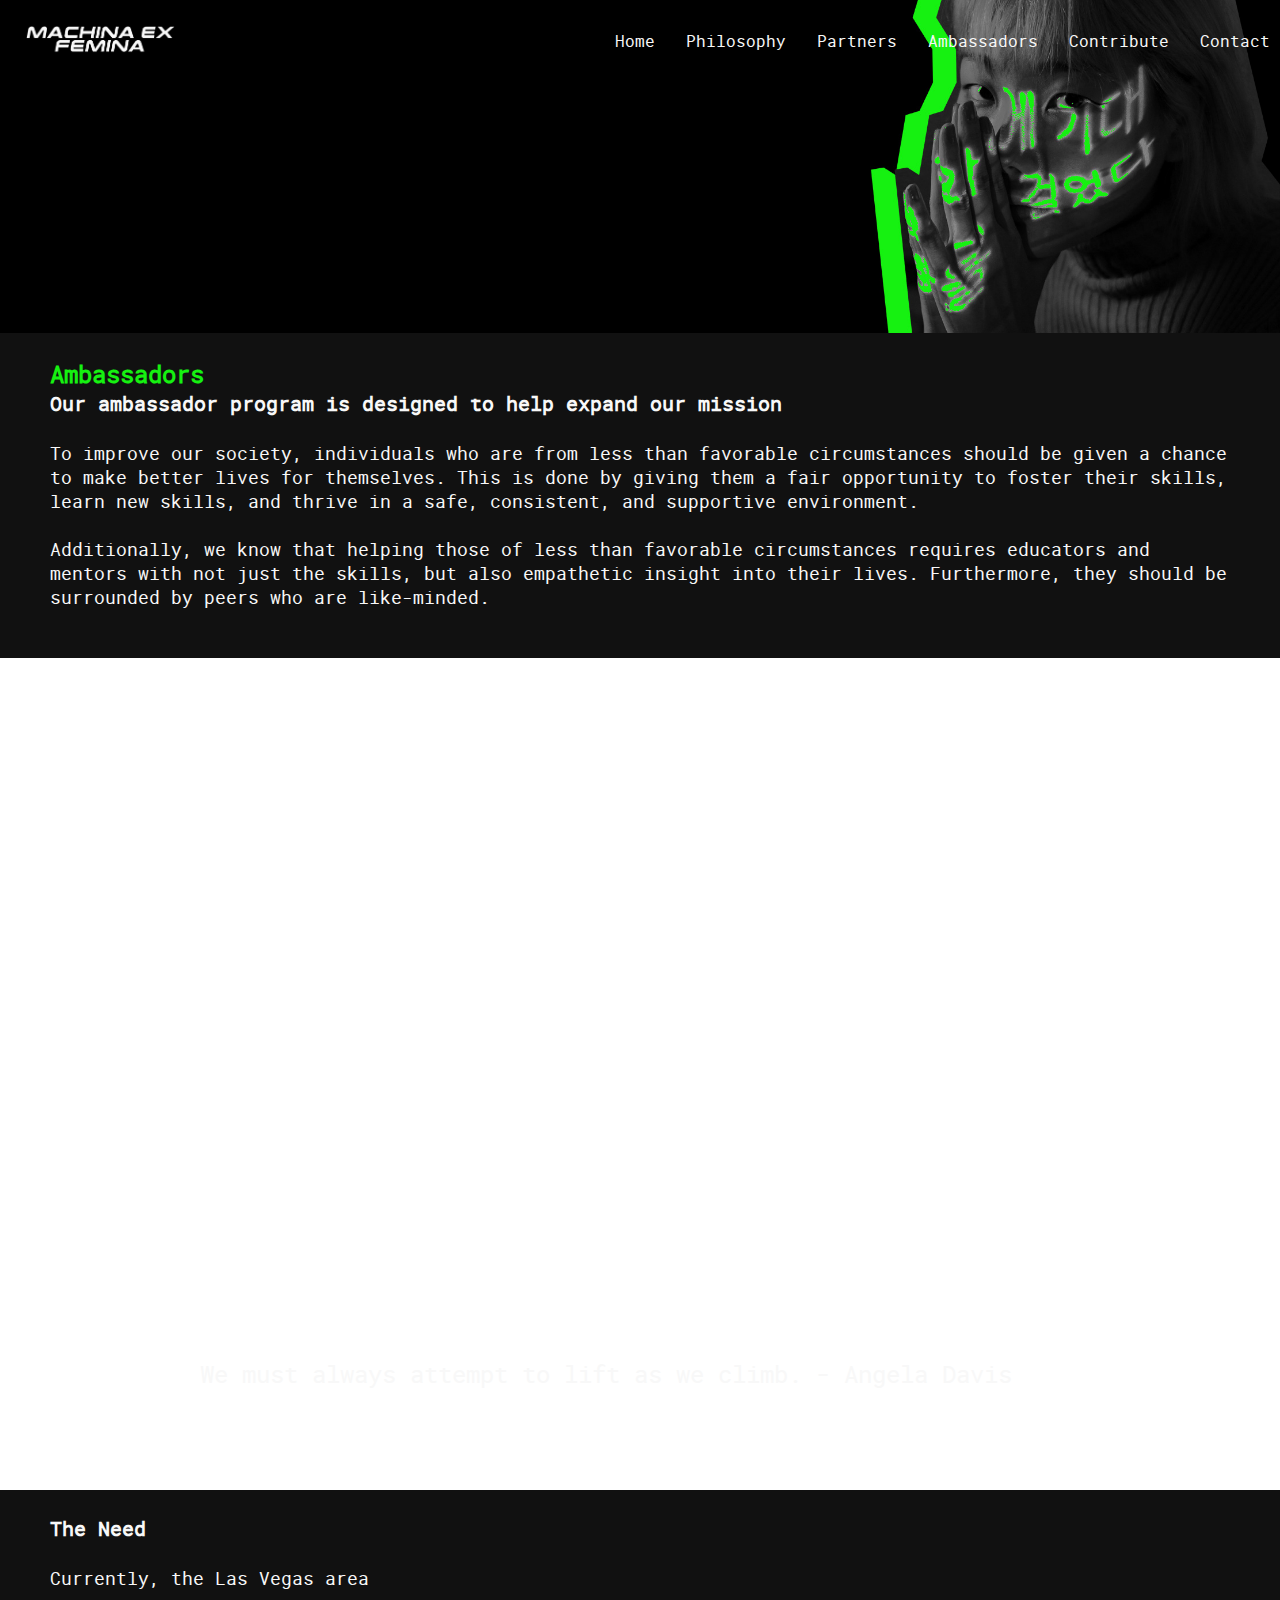
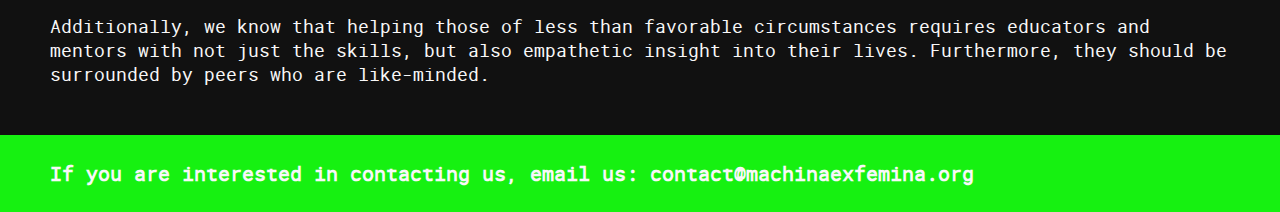
==== ambassadors.html @ 60f9330f "logo hyperlink" ====
<!DOCTYPE html>
<html lang="en">
<head>
    <meta charset="utf-8">
    <title>Machina Ex Femina - Expanding Women's Rightful Space in Tech</title>
    <meta name="viewport" content="width=device-width, initial-scale=1.0">
    <link rel="icon" type="image/x-icon" href="imgs/assets/favicon.png">
    <link rel="stylesheet" href="style.css" href="https://fonts.googleapis.com/css?family=Roboto+Mono">
    <link rel="stylesheet" href="https://cdnjs.cloudflare.com/ajax/libs/font-awesome/4.7.0/css/font-awesome.min.css">
</head>
    
<body>
    <div class="header">
        <header>
            <div class="logo" href="https://machinaexfemina.org">
                <img src="/imgs/assets/F8F8F8 White Machina Ex Femina Full wo mission statement.png">
            </div>

            <ul>
                <li><a href="https://machinaexfemina.org">Home</a></li>
                <li><a href="philosophy">Philosophy</a></li>
                <li><a href="partners">Partners</a></li>
                <li><a href="ambassadors">Ambassadors</a></li>
                <li><a href="contribute">Contribute</a></li>
                <li><a href="contact">Contact</a></li>
            </ul>

        </header>
    </div>

        
        <div class="general">

            <h1>Ambassadors</h1>
            <h2>Our ambassador program is designed to help expand our mission</h2>
            <br>
            To improve our society, individuals who are from less than favorable circumstances should be given a chance to make better lives for themselves. This is done by giving them a fair opportunity to foster their skills, learn new skills, and thrive in a safe, consistent, and supportive environment. 
            <br><br>
            Additionally, we know that helping those of less than favorable circumstances requires educators and mentors with not just the skills, but also empathetic insight into their lives. Furthermore, they should be surrounded by peers who are like-minded.
            <br><br>
            
        </div>

        <div class="inspiringy">
            
        <p style="font-size: 24px; color: #f8f8f8;">We must always attempt to lift as we climb. - Angela Davis</p>

        </div>

        <div class="need">

            <p style="font-size: 20px; font-weight:bold; background-color: transparent;">The Need</p>
            <br>
            Currently, the Las Vegas area 
            <br><br>
            Additionally, we know that helping those of less than favorable circumstances requires educators and mentors with not just the skills, but also empathetic insight into their lives. Furthermore, they should be surrounded by peers who are like-minded.
            <br><br>
            
        </div>

        <div class="inquiry">
            
            <p style="font-size: 20px; font-weight:bold; background-color: transparent;">If you are interested in contacting us, email us: contact@machinaexfemina.org</p>

        </div>

        <!-- <div class="footer">
            <footer>              
                <div class="footerlinks">
                    <img width="150px" src="/imgs/assets/F8F8F8 White Machina Ex Femina Full wo mission statement.png"> 
                    <br><br>
                    + <a href="index.html">Home</a><br>
                    + <a href="philosophy.html">Philosophy</a><br>
                    + <a href="projects.html">Projects</a><br>
                    + <a href="partners.html">Partners</a><br>
                    + <a href="contribute.html">Contribute</a><br>
                    + <a href="contact.html">Contact</a>
                    <br><br>
                    <a href="https://twitter.com/machinaexfemina"><img width="44px" src="/imgs/twitter logo.png"></a><a href="https://instagram.com/exfemina"><img width="44px" src="/imgs/instagram.png"></a>
                </div>
    
            </footer>
        </div> -->
    
</body>





</html>
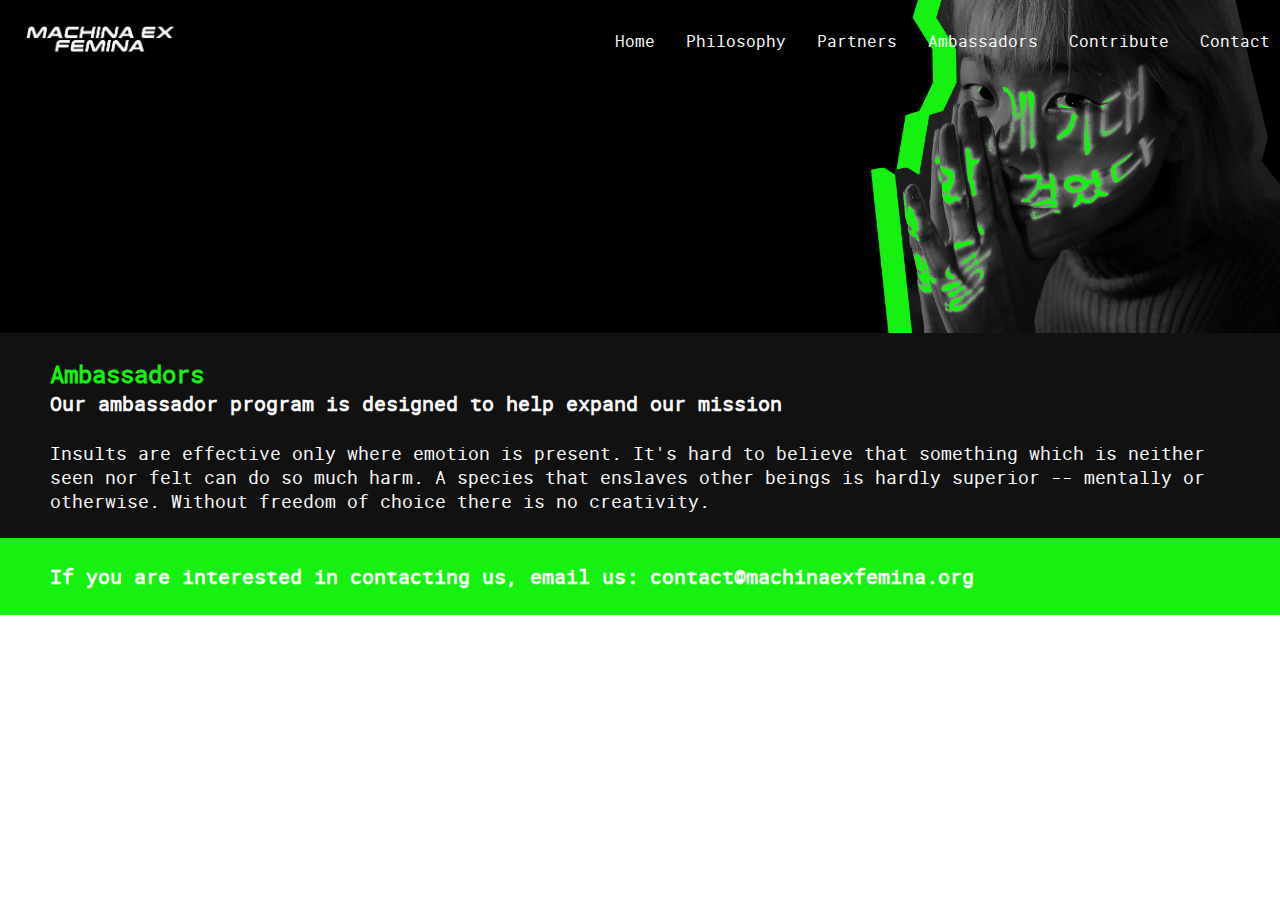
==== commit f6834327: "updated ambassadors and partners pgs" ====
--- a/ambassadors.html
+++ b/ambassadors.html
@@ -12,9 +12,9 @@
 <body>
     <div class="header">
         <header>
-            <div class="logo" href="https://machinaexfemina.org">
+            <a href="https://machinaexfemina.org"><div class="logo">
                 <img src="/imgs/assets/F8F8F8 White Machina Ex Femina Full wo mission statement.png">
-            </div>
+            </div></a>
 
             <ul>
                 <li><a href="https://machinaexfemina.org">Home</a></li>
@@ -34,28 +34,9 @@
             <h1>Ambassadors</h1>
             <h2>Our ambassador program is designed to help expand our mission</h2>
             <br>
-            To improve our society, individuals who are from less than favorable circumstances should be given a chance to make better lives for themselves. This is done by giving them a fair opportunity to foster their skills, learn new skills, and thrive in a safe, consistent, and supportive environment. 
-            <br><br>
-            Additionally, we know that helping those of less than favorable circumstances requires educators and mentors with not just the skills, but also empathetic insight into their lives. Furthermore, they should be surrounded by peers who are like-minded.
-            <br><br>
+            Insults are effective only where emotion is present. It's hard to believe that something which is neither seen nor felt can do so much harm. A species that enslaves other beings is hardly superior -- mentally or otherwise. Without freedom of choice there is no creativity.
             
-        </div>
 
-        <div class="inspiringy">
-            
-        <p style="font-size: 24px; color: #f8f8f8;">We must always attempt to lift as we climb. - Angela Davis</p>
-
-        </div>
-
-        <div class="need">
-
-            <p style="font-size: 20px; font-weight:bold; background-color: transparent;">The Need</p>
-            <br>
-            Currently, the Las Vegas area 
-            <br><br>
-            Additionally, we know that helping those of less than favorable circumstances requires educators and mentors with not just the skills, but also empathetic insight into their lives. Furthermore, they should be surrounded by peers who are like-minded.
-            <br><br>
-            
         </div>
 
         <div class="inquiry">
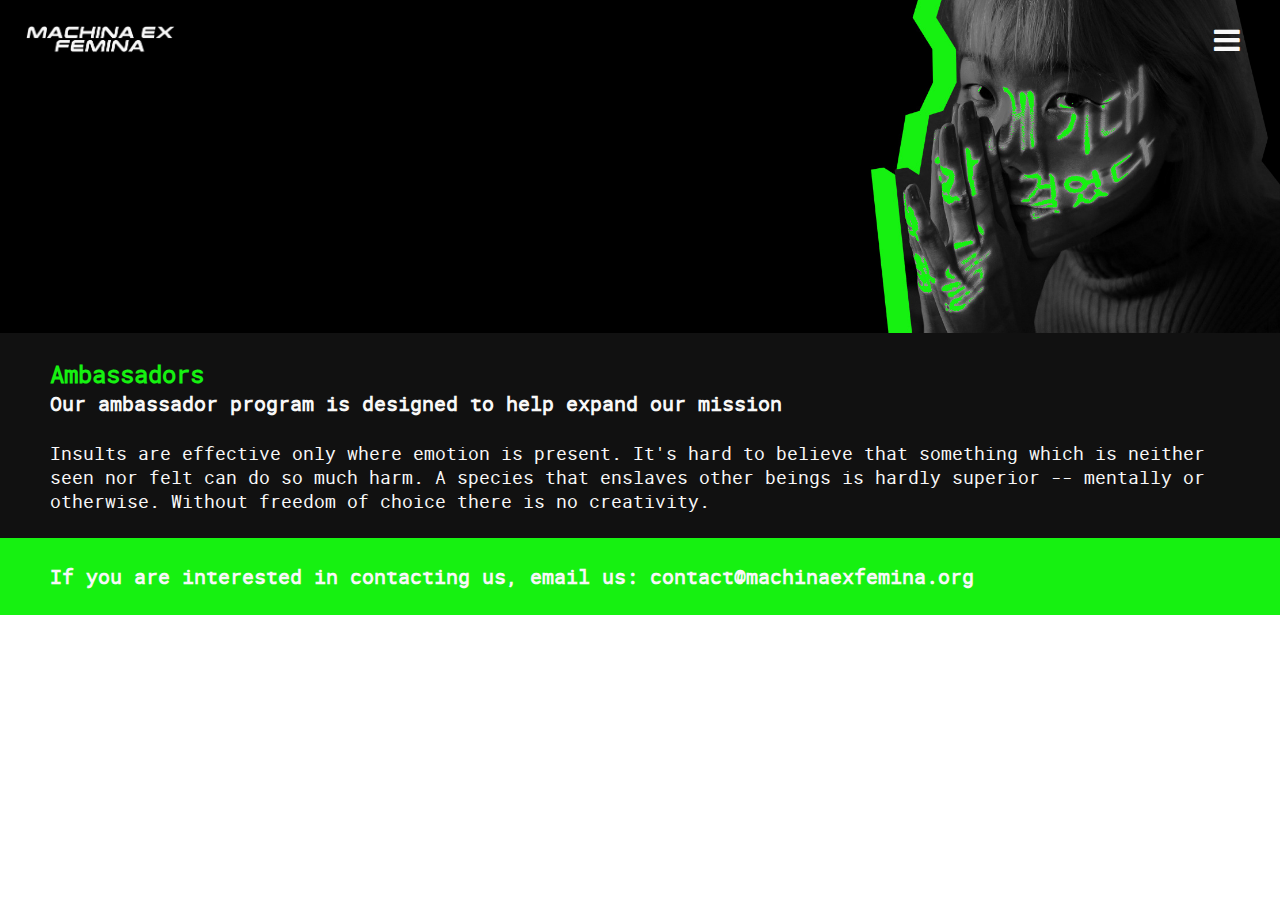
==== commit 1972346c: "updated nav" ====
--- a/ambassadors.html
+++ b/ambassadors.html
@@ -2,7 +2,7 @@
 <html lang="en">
 <head>
     <meta charset="utf-8">
-    <title>Machina Ex Femina - Expanding Women's Rightful Space in Tech</title>
+    <title>Machina Ex Femina | Expanding Women's Rightful Space in Tech</title>
     <meta name="viewport" content="width=device-width, initial-scale=1.0">
     <link rel="icon" type="image/x-icon" href="imgs/assets/favicon.png">
     <link rel="stylesheet" href="style.css" href="https://fonts.googleapis.com/css?family=Roboto+Mono">
@@ -10,23 +10,24 @@
 </head>
     
 <body>
-    <div class="header">
-        <header>
-            <a href="https://machinaexfemina.org"><div class="logo">
-                <img src="/imgs/assets/F8F8F8 White Machina Ex Femina Full wo mission statement.png">
-            </div></a>
-
-            <ul>
-                <li><a href="https://machinaexfemina.org">Home</a></li>
-                <li><a href="philosophy">Philosophy</a></li>
-                <li><a href="partners">Partners</a></li>
-                <li><a href="ambassadors">Ambassadors</a></li>
-                <li><a href="contribute">Contribute</a></li>
-                <li><a href="contact">Contact</a></li>
-            </ul>
-
+    <header>
+        <nav>        
+          <input type="checkbox" id="check">
+          <label for="check" class="checkbtn">
+              <i class="fa fa-bars"></i>
+          </label>    
+          <div class="logo"><img src="/imgs/assets/F8F8F8 White Machina Ex Femina Full wo mission statement.png"></div>
+              <ul>
+                  <li><a href="index">Home</a></li>
+                  <li><a class="active" href="philosophy.html">Philosophy</a></li>
+                  <li><a class="active" href="projects.html">Projects</a></li>
+                  <li><a class="active" href="partners.html">Partners</a></li>
+                  <li><a class="active" href="contribute.html">Contribute</a></li>
+                  <li><a class="active" href="contact.html">Contact</a></li>
+              </ul>
+  
+          </nav>
         </header>
-    </div>
 
         
         <div class="general">
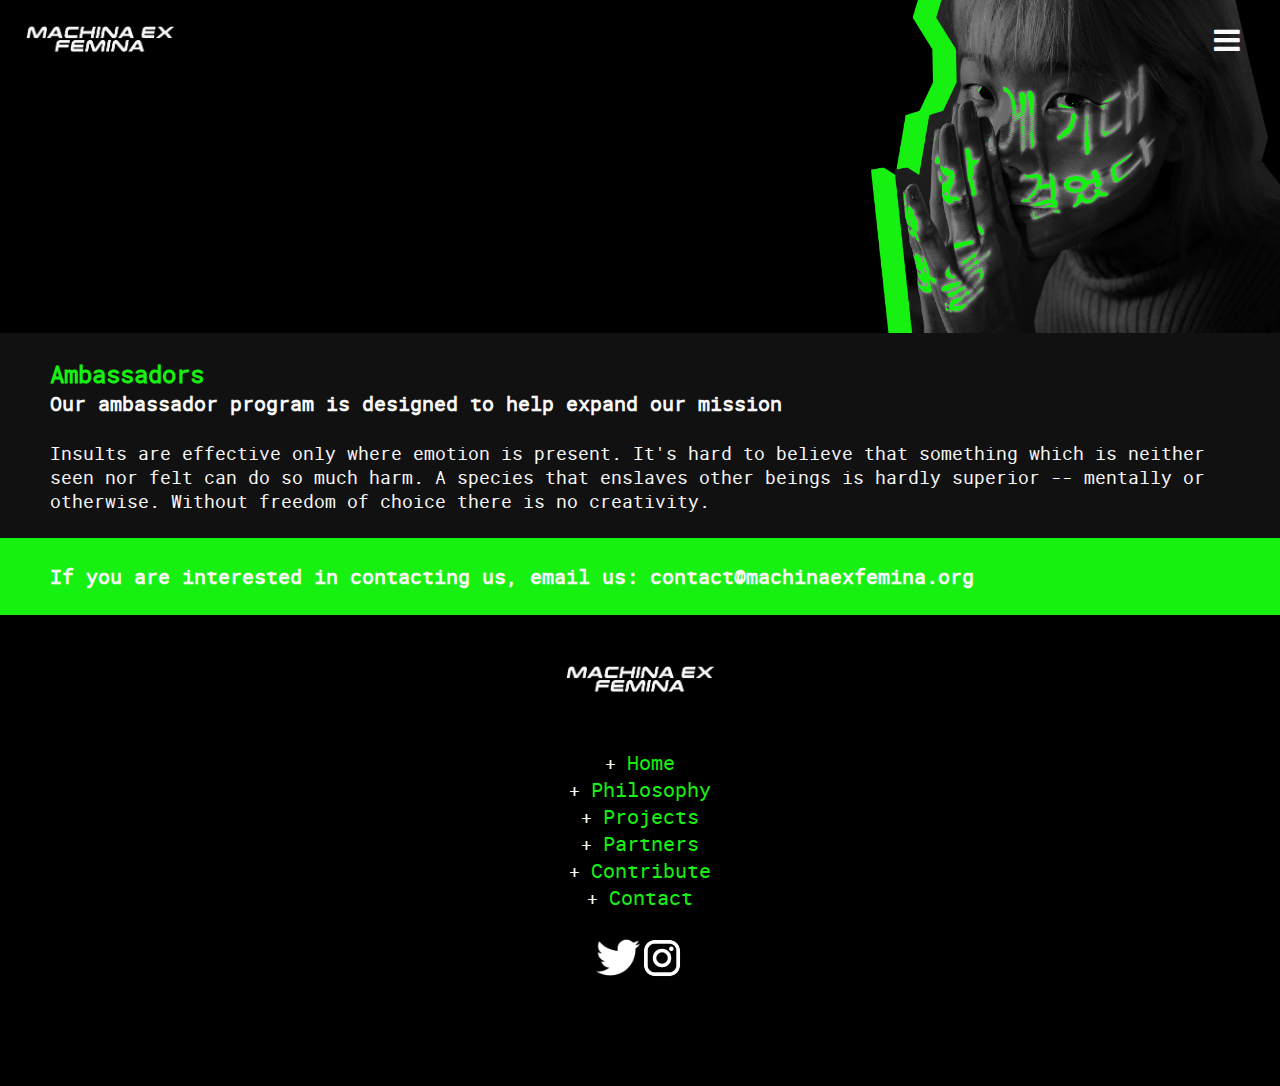
==== commit 134bba93: "footer update" ====
--- a/ambassadors.html
+++ b/ambassadors.html
@@ -46,23 +46,18 @@
 
         </div>
 
-        <!-- <div class="footer">
-            <footer>              
-                <div class="footerlinks">
-                    <img width="150px" src="/imgs/assets/F8F8F8 White Machina Ex Femina Full wo mission statement.png"> 
-                    <br><br>
-                    + <a href="index.html">Home</a><br>
-                    + <a href="philosophy.html">Philosophy</a><br>
-                    + <a href="projects.html">Projects</a><br>
-                    + <a href="partners.html">Partners</a><br>
-                    + <a href="contribute.html">Contribute</a><br>
-                    + <a href="contact.html">Contact</a>
-                    <br><br>
-                    <a href="https://twitter.com/machinaexfemina"><img width="44px" src="/imgs/twitter logo.png"></a><a href="https://instagram.com/exfemina"><img width="44px" src="/imgs/instagram.png"></a>
-                </div>
-    
-            </footer>
-        </div> -->
+        <footer>              
+            <a href="https://machinaexfemina.org"><img width="150px" src="/imgs/assets/F8F8F8 White Machina Ex Femina Full wo mission statement.png"></a><div class="footerlinks">
+            + <a href="index.html">Home</a><br>
+            + <a href="philosophy.html">Philosophy</a><br>
+            + <a href="projects.html">Projects</a><br>
+            + <a href="partners.html">Partners</a><br>
+            + <a href="contribute.html">Contribute</a><br>
+            + <a href="contact.html">Contact</a>
+            <br><br>
+            <a href="https://twitter.com/machinaexfemina"><img width="44px" src="/imgs/twitter logo.png"></a><a href="https://instagram.com/exfemina"><img width="44px" src="/imgs/instagram.png"></a>
+            </div>
+    </footer>
     
 </body>
 
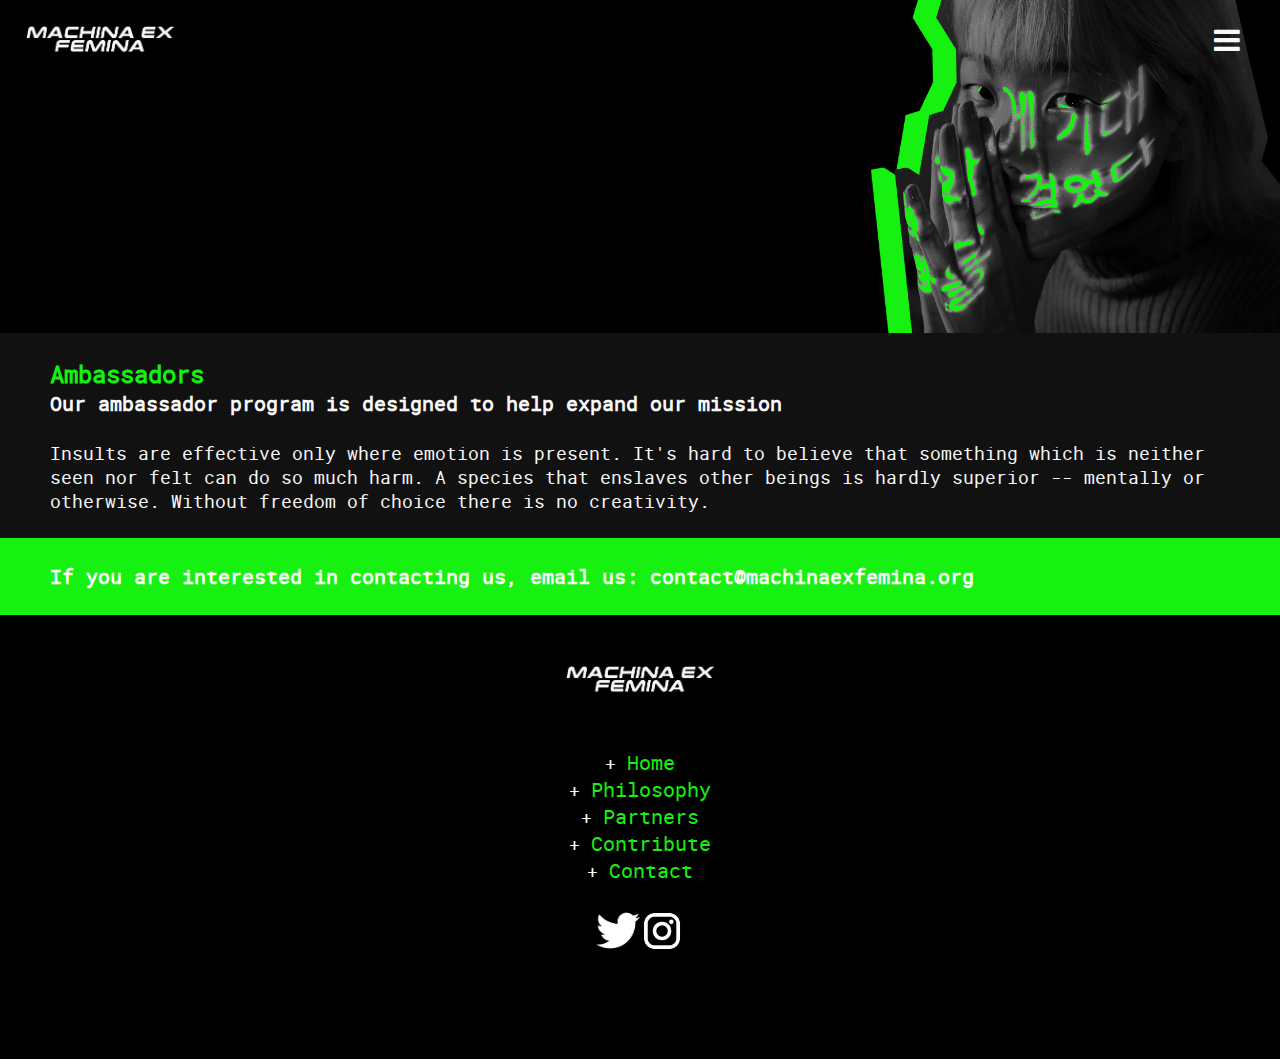
==== commit db224e77: "updated footer links / rmv projects and .html extension" ====
--- a/ambassadors.html
+++ b/ambassadors.html
@@ -18,12 +18,11 @@
           </label>    
           <div class="logo"><img src="/imgs/assets/F8F8F8 White Machina Ex Femina Full wo mission statement.png"></div>
               <ul>
-                  <li><a href="index">Home</a></li>
-                  <li><a class="active" href="philosophy.html">Philosophy</a></li>
-                  <li><a class="active" href="projects.html">Projects</a></li>
-                  <li><a class="active" href="partners.html">Partners</a></li>
-                  <li><a class="active" href="contribute.html">Contribute</a></li>
-                  <li><a class="active" href="contact.html">Contact</a></li>
+                <li><a href="index">Home</a></li>
+                <li><a class="active" href="philosophy">Philosophy</a></li>
+                <li><a class="active" href="partners">Partners</a></li>
+                <li><a class="active" href="contribute">Contribute</a></li>
+                <li><a class="active" href="contact">Contact</a></li>
               </ul>
   
           </nav>
@@ -48,12 +47,11 @@
 
         <footer>              
             <a href="https://machinaexfemina.org"><img width="150px" src="/imgs/assets/F8F8F8 White Machina Ex Femina Full wo mission statement.png"></a><div class="footerlinks">
-            + <a href="index.html">Home</a><br>
-            + <a href="philosophy.html">Philosophy</a><br>
-            + <a href="projects.html">Projects</a><br>
-            + <a href="partners.html">Partners</a><br>
-            + <a href="contribute.html">Contribute</a><br>
-            + <a href="contact.html">Contact</a>
+                + <a href="index">Home</a><br>
+                + <a href="philosophy">Philosophy</a><br>
+                + <a href="partners">Partners</a><br>
+                + <a href="contribute">Contribute</a><br>
+                + <a href="contact">Contact</a>
             <br><br>
             <a href="https://twitter.com/machinaexfemina"><img width="44px" src="/imgs/twitter logo.png"></a><a href="https://instagram.com/exfemina"><img width="44px" src="/imgs/instagram.png"></a>
             </div>
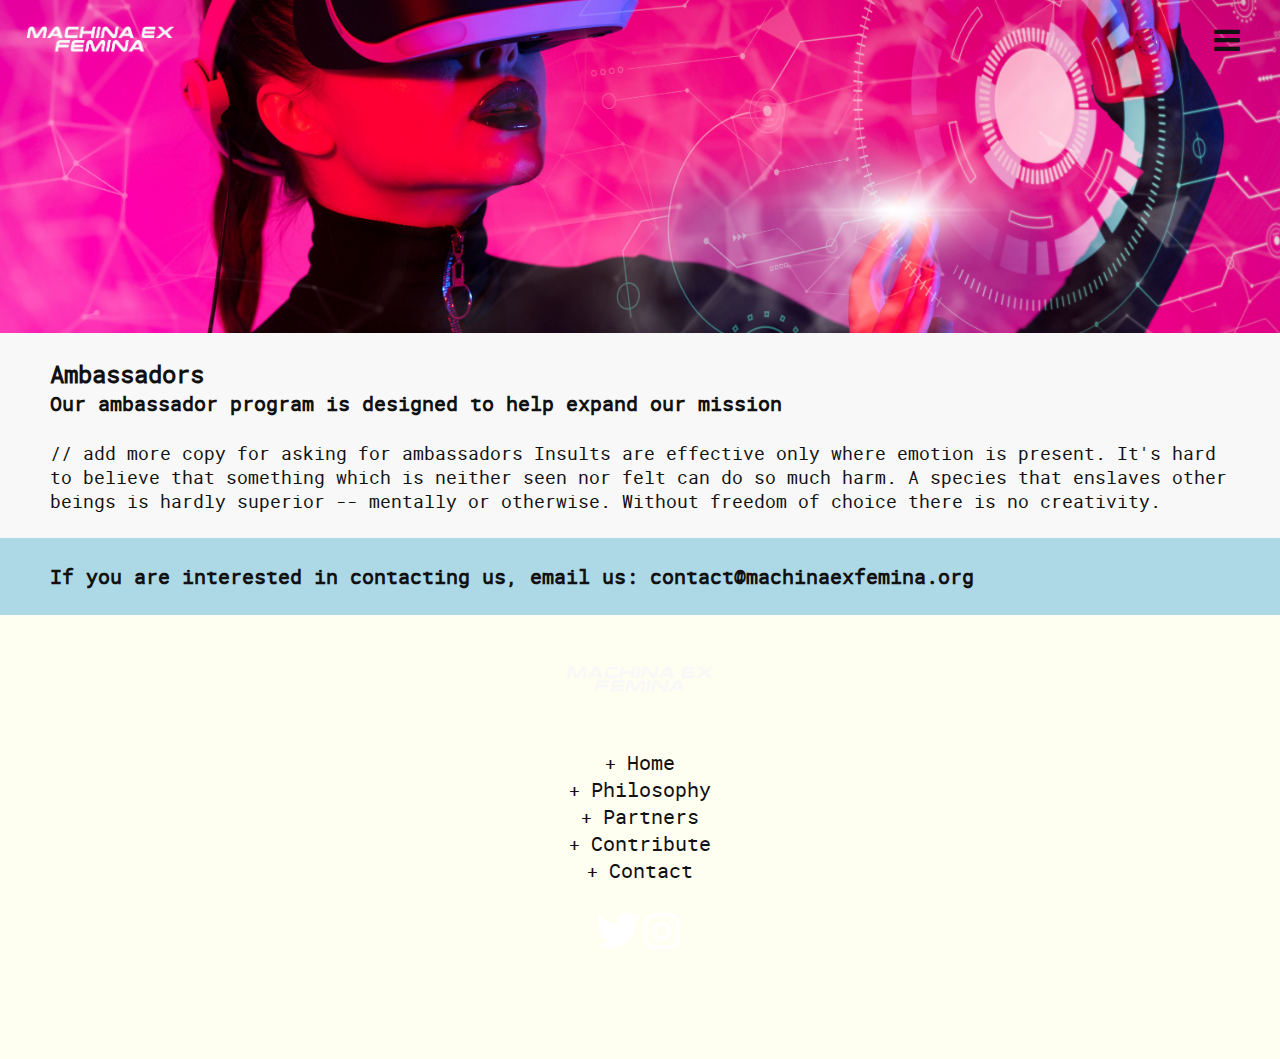
==== commit 8fea16f6: "logo color update" ====
--- a/ambassadors.html
+++ b/ambassadors.html
@@ -34,6 +34,8 @@
             <h1>Ambassadors</h1>
             <h2>Our ambassador program is designed to help expand our mission</h2>
             <br>
+
+            // add more copy for asking for ambassadors
             Insults are effective only where emotion is present. It's hard to believe that something which is neither seen nor felt can do so much harm. A species that enslaves other beings is hardly superior -- mentally or otherwise. Without freedom of choice there is no creativity.
             
 
